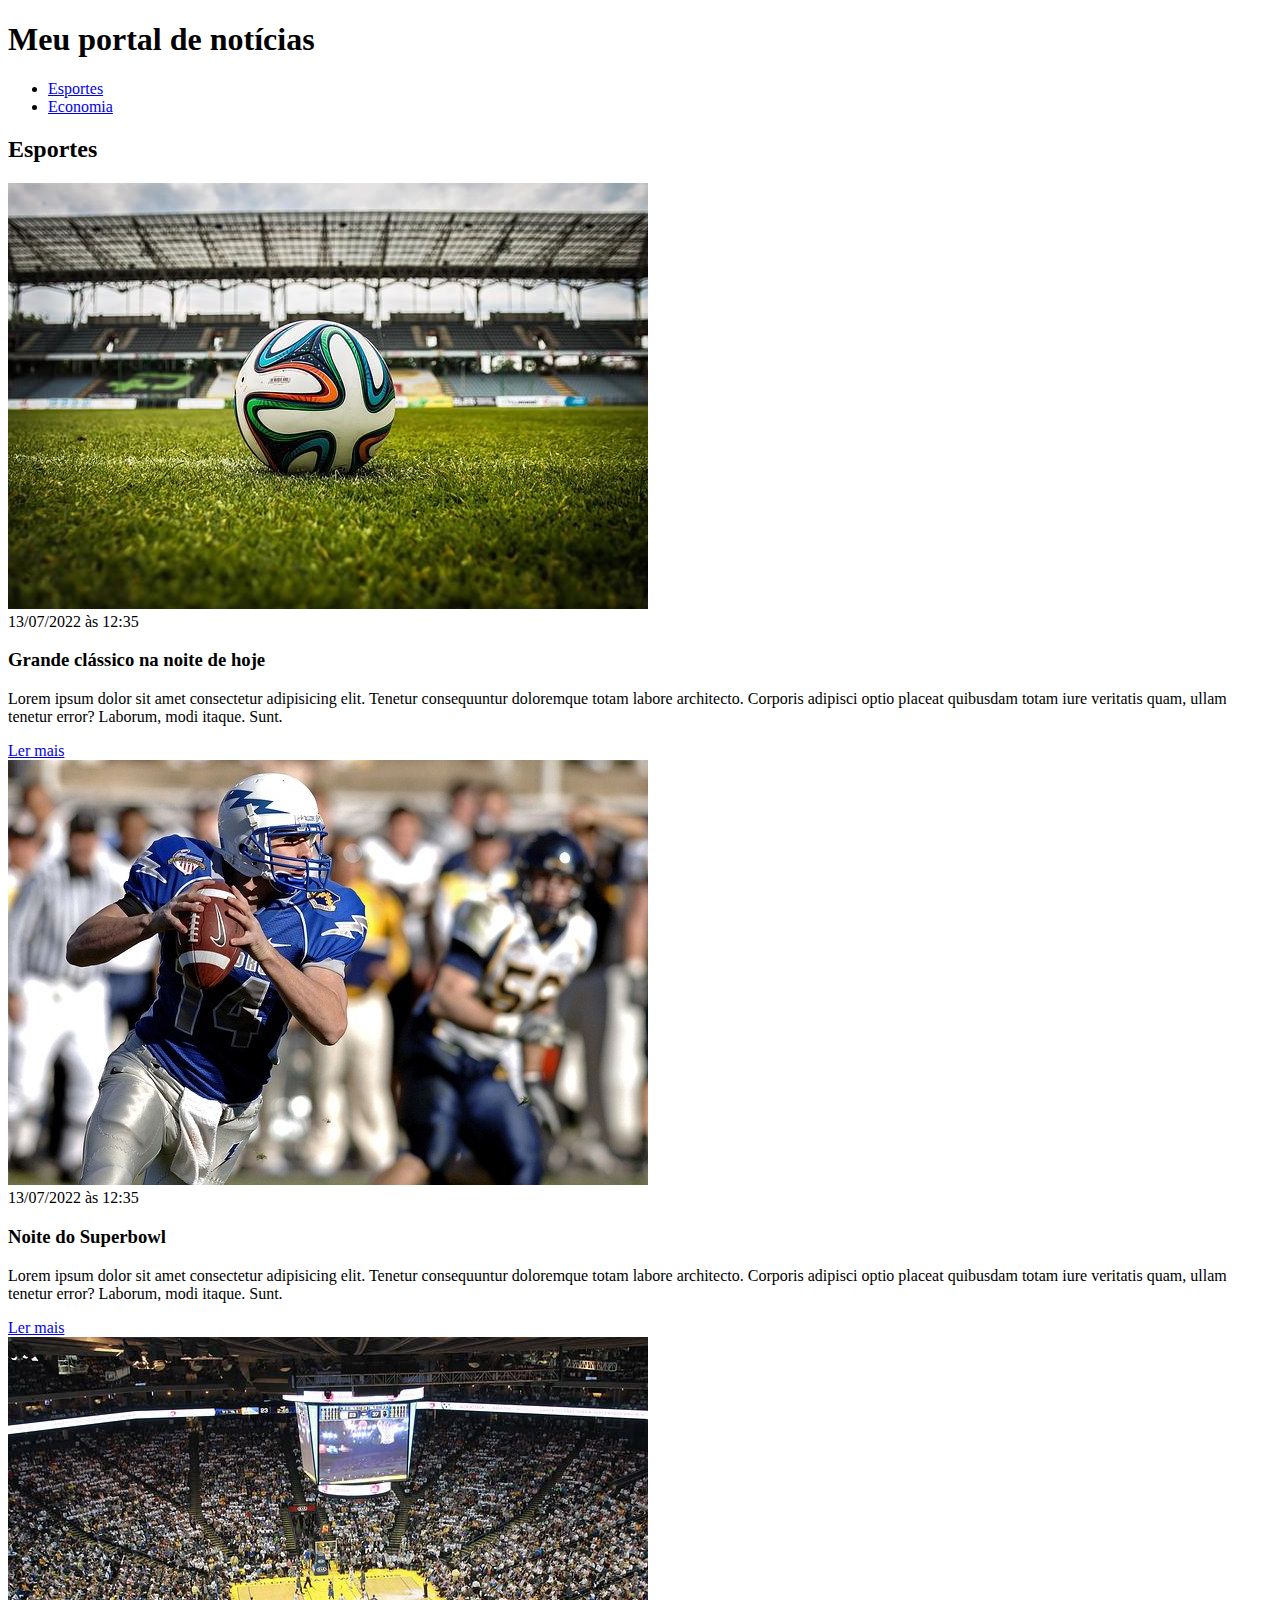
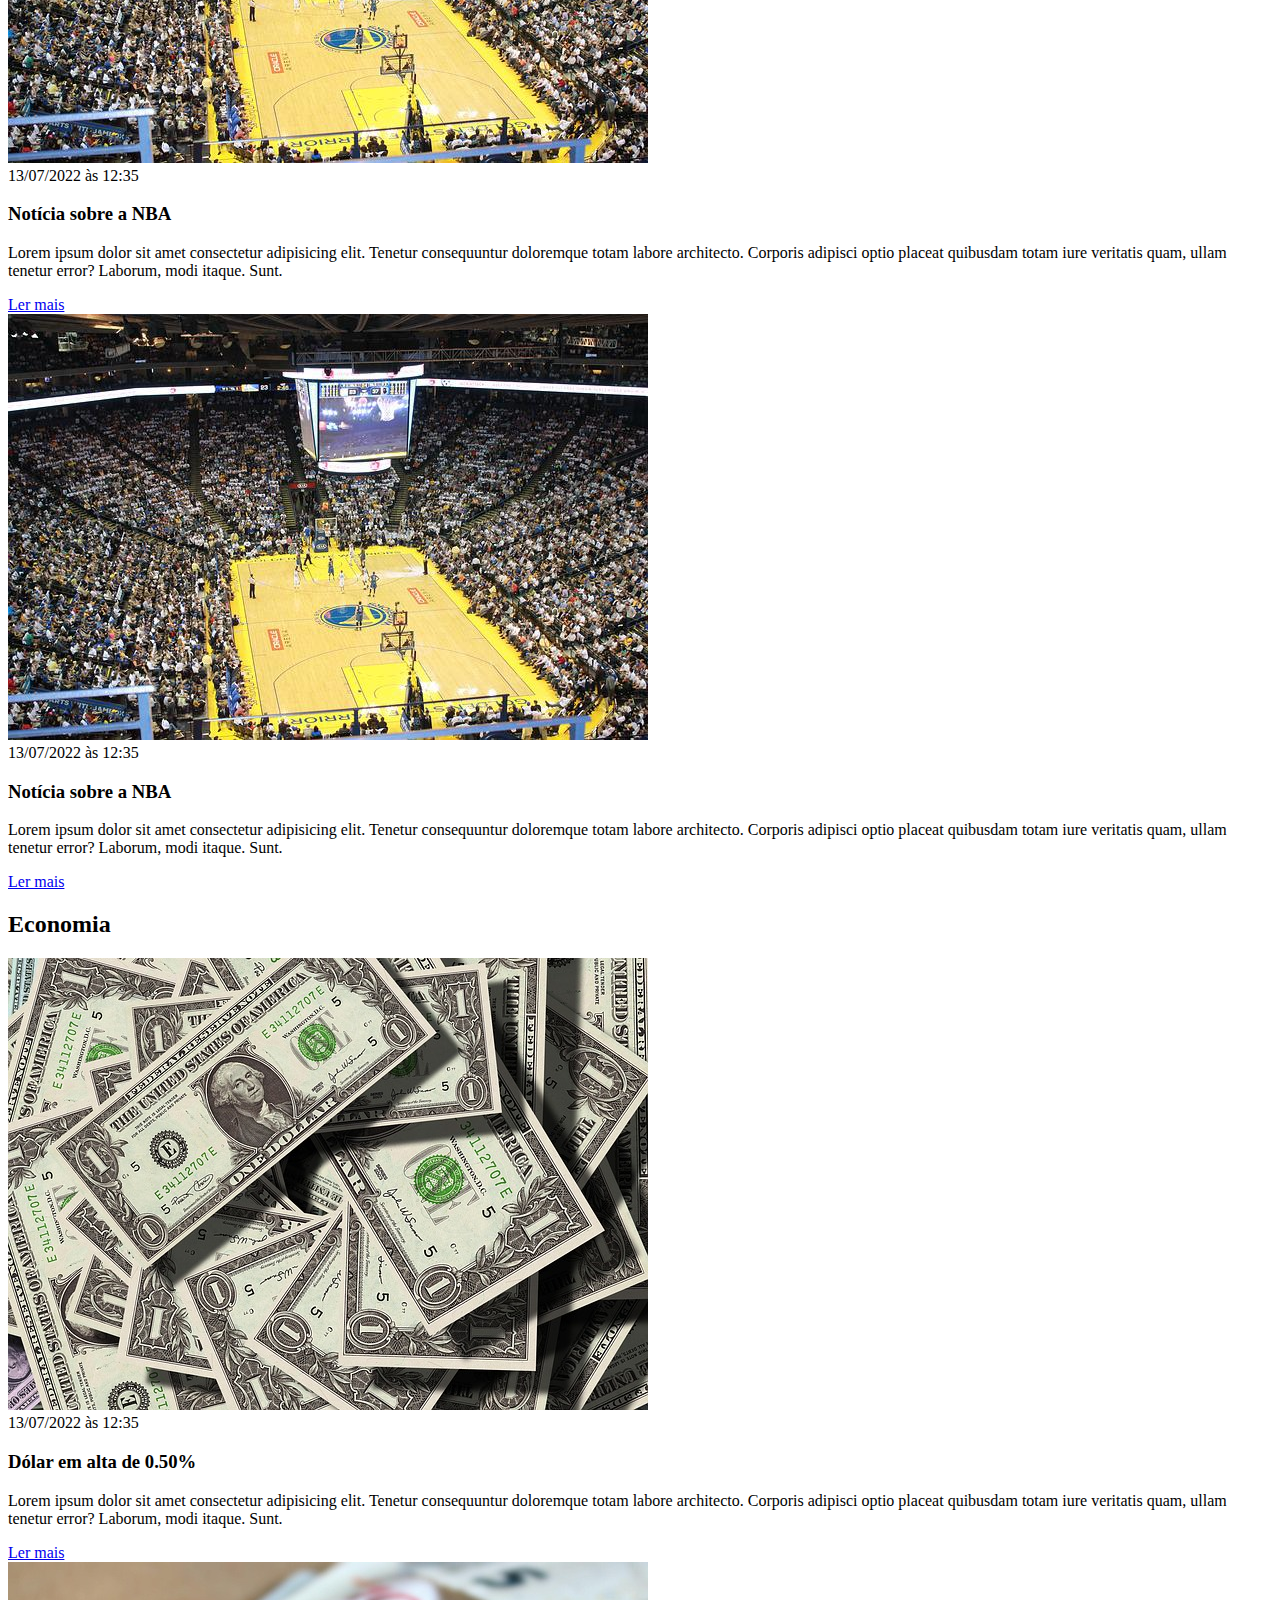
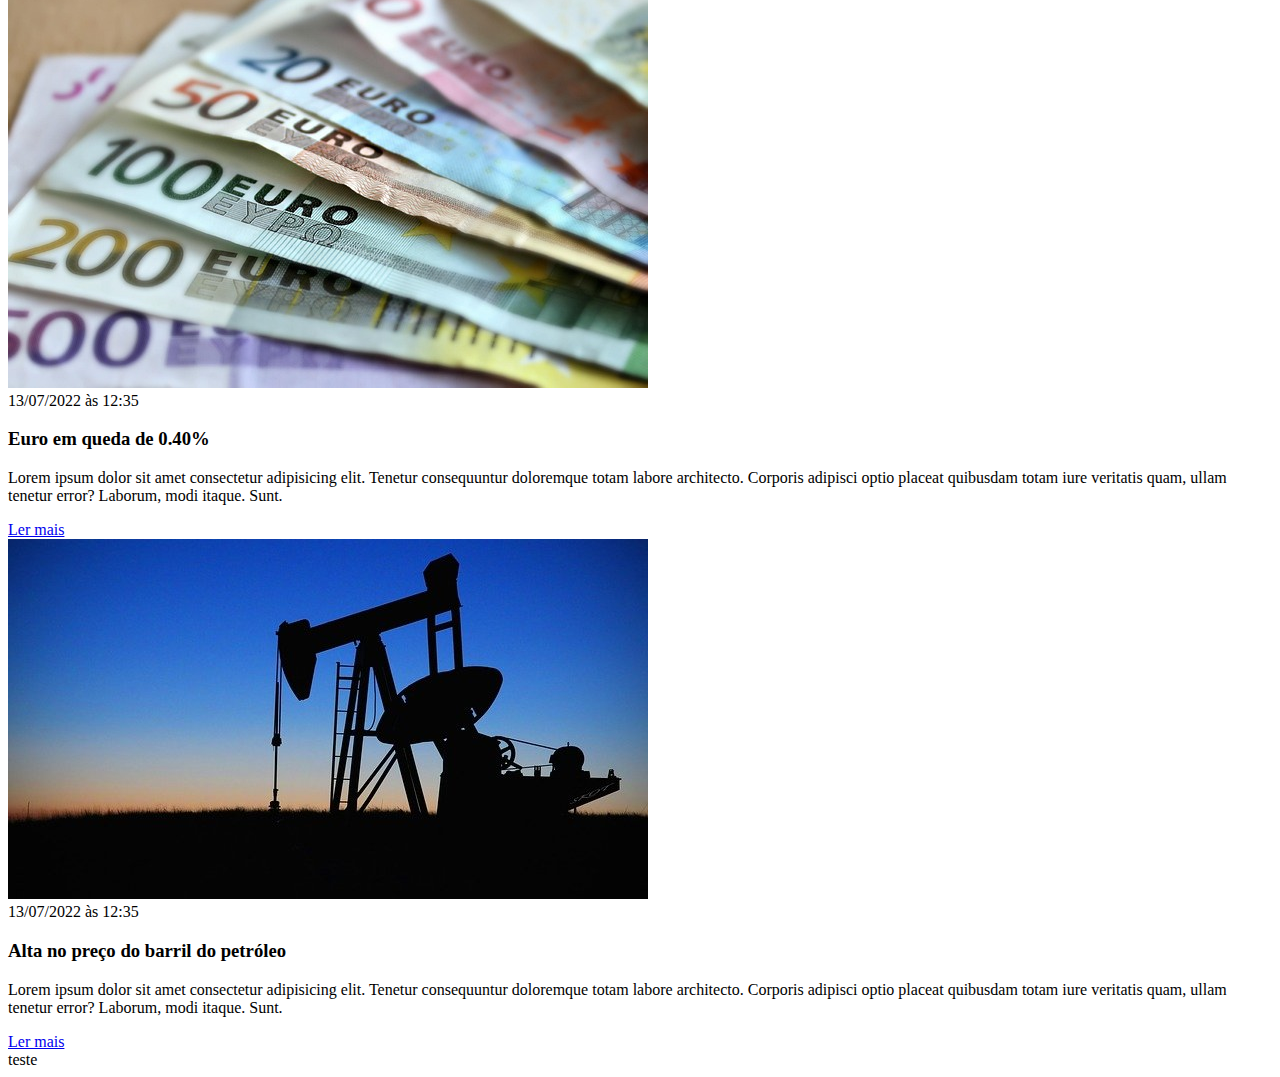
==== 2_layoutCss/index.html @ 83a975c3 "começo do projeto 2 da EBAC" ====
<!DOCTYPE html>
<html lang="pt-BR">
<head>
    <meta charset="UTF-8">
    <meta http-equiv="X-UA-Compatible" content="IE=edge">
    <meta name="viewport" content="width=device-width, initial-scale=1.0">
    <title>Meu portal de notícias</title>
    <link rel="stylesheet" href="./main.css" />
</head>
<body>
    <header>
        <h1>Meu portal de notícias</h1>
        <nav>
            <ul>
                <li>
                    <a href="#sports" title="Ir para a seção de esportes">Esportes</a>
                </li>
                <li>
                    <a href="#economy" title="Ir para a seção de notícias">Economia</a>
                </li>
            </ul>
        </nav>
    </header>
    <section>
        <h2>Esportes</h2>
        <article>
            <img src="./imagens/futebol.jpg" alt="Bola de futebol no gramado" />
            <header>
                <time>13/07/2022 às 12:35</time>
            </header>
            <h3>Grande clássico na noite de hoje</h3>
            <p>
                Lorem ipsum dolor sit amet consectetur adipisicing elit. Tenetur consequuntur doloremque totam labore architecto. Corporis adipisci optio placeat quibusdam totam iure veritatis quam, ullam tenetur error? Laborum, modi itaque. Sunt.
            </p>
            <a href="#" title="Leia a notícia completa">Ler mais</a>
        </article>
        <article>
            <img src="./imagens/futebol-americano.jpg" alt="Jogador de futebol americano correndo com a bola na mão" />
            <header>
                <time>13/07/2022 às 12:35</time>
            </header>
            <h3>Noite do Superbowl</h3>
            <p>
                Lorem ipsum dolor sit amet consectetur adipisicing elit. Tenetur consequuntur doloremque totam labore architecto. Corporis adipisci optio placeat quibusdam totam iure veritatis quam, ullam tenetur error? Laborum, modi itaque. Sunt.
            </p>
            <a href="#" title="Leia a notícia completa">Ler mais</a>
        </article>
        <article>
            <img src="./imagens/basquete.jpg" title="Vista aérea de uma quadra de basquete" />
            <header>
                <time>13/07/2022 às 12:35</time>
            </header>
            <h3>Notícia sobre a NBA</h3>
            <p>
                Lorem ipsum dolor sit amet consectetur adipisicing elit. Tenetur consequuntur doloremque totam labore architecto. Corporis adipisci optio placeat quibusdam totam iure veritatis quam, ullam tenetur error? Laborum, modi itaque. Sunt.
            </p>
            <a href="#" title="Leia a notícia completa">Ler mais</a>
        </article>
        <article>
            <img src="./imagens/basquete.jpg" title="Vista aérea de uma quadra de basquete" />
            <header>
                <time>13/07/2022 às 12:35</time>
            </header>
            <h3>Notícia sobre a NBA</h3>
            <p>
                Lorem ipsum dolor sit amet consectetur adipisicing elit. Tenetur consequuntur doloremque totam labore architecto. Corporis adipisci optio placeat quibusdam totam iure veritatis quam, ullam tenetur error? Laborum, modi itaque. Sunt.
            </p>
            <a href="#" title="Leia a notícia completa">Ler mais</a>
        </article>
    </section>
    <section>
        <h2>Economia</h2>
        <article>
            <img src="./imagens/dolares.jpg" alt="Muitos dólares" />
            <header>
                <time>13/07/2022 às 12:35</time>
            </header>
            <h3>Dólar em alta de 0.50%</h3>
            <p>
                Lorem ipsum dolor sit amet consectetur adipisicing elit. Tenetur consequuntur doloremque totam labore architecto. Corporis adipisci optio placeat quibusdam totam iure veritatis quam, ullam tenetur error? Laborum, modi itaque. Sunt.
            </p>
            <a href="#" title="Leia a notícia completa">Ler mais</a>
        </article>
        <article>
            <img src="./imagens/euro.jpg" alt="Várias notas de euro" />
            <header>
                <time>13/07/2022 às 12:35</time>
            </header>
            <h3>Euro em queda de 0.40%</h3>
            <p>
                Lorem ipsum dolor sit amet consectetur adipisicing elit. Tenetur consequuntur doloremque totam labore architecto. Corporis adipisci optio placeat quibusdam totam iure veritatis quam, ullam tenetur error? Laborum, modi itaque. Sunt.
            </p>
            <a href="#" title="Leia a notícia completa">Ler mais</a>
        </article>
        <article>
            <img src="./imagens/petroleo.jpg" alt="Extração de petróleo" />
            <header>
                <time>13/07/2022 às 12:35</time>
            </header>
            <h3>Alta no preço do barril do petróleo</h3>
            <p>
                Lorem ipsum dolor sit amet consectetur adipisicing elit. Tenetur consequuntur doloremque totam labore architecto. Corporis adipisci optio placeat quibusdam totam iure veritatis quam, ullam tenetur error? Laborum, modi itaque. Sunt.
            </p>
            <a href="#" title="Leia a notícia completa">Ler mais</a>
        </article>


        <div>teste</div>
    </section>
</body>
</html>
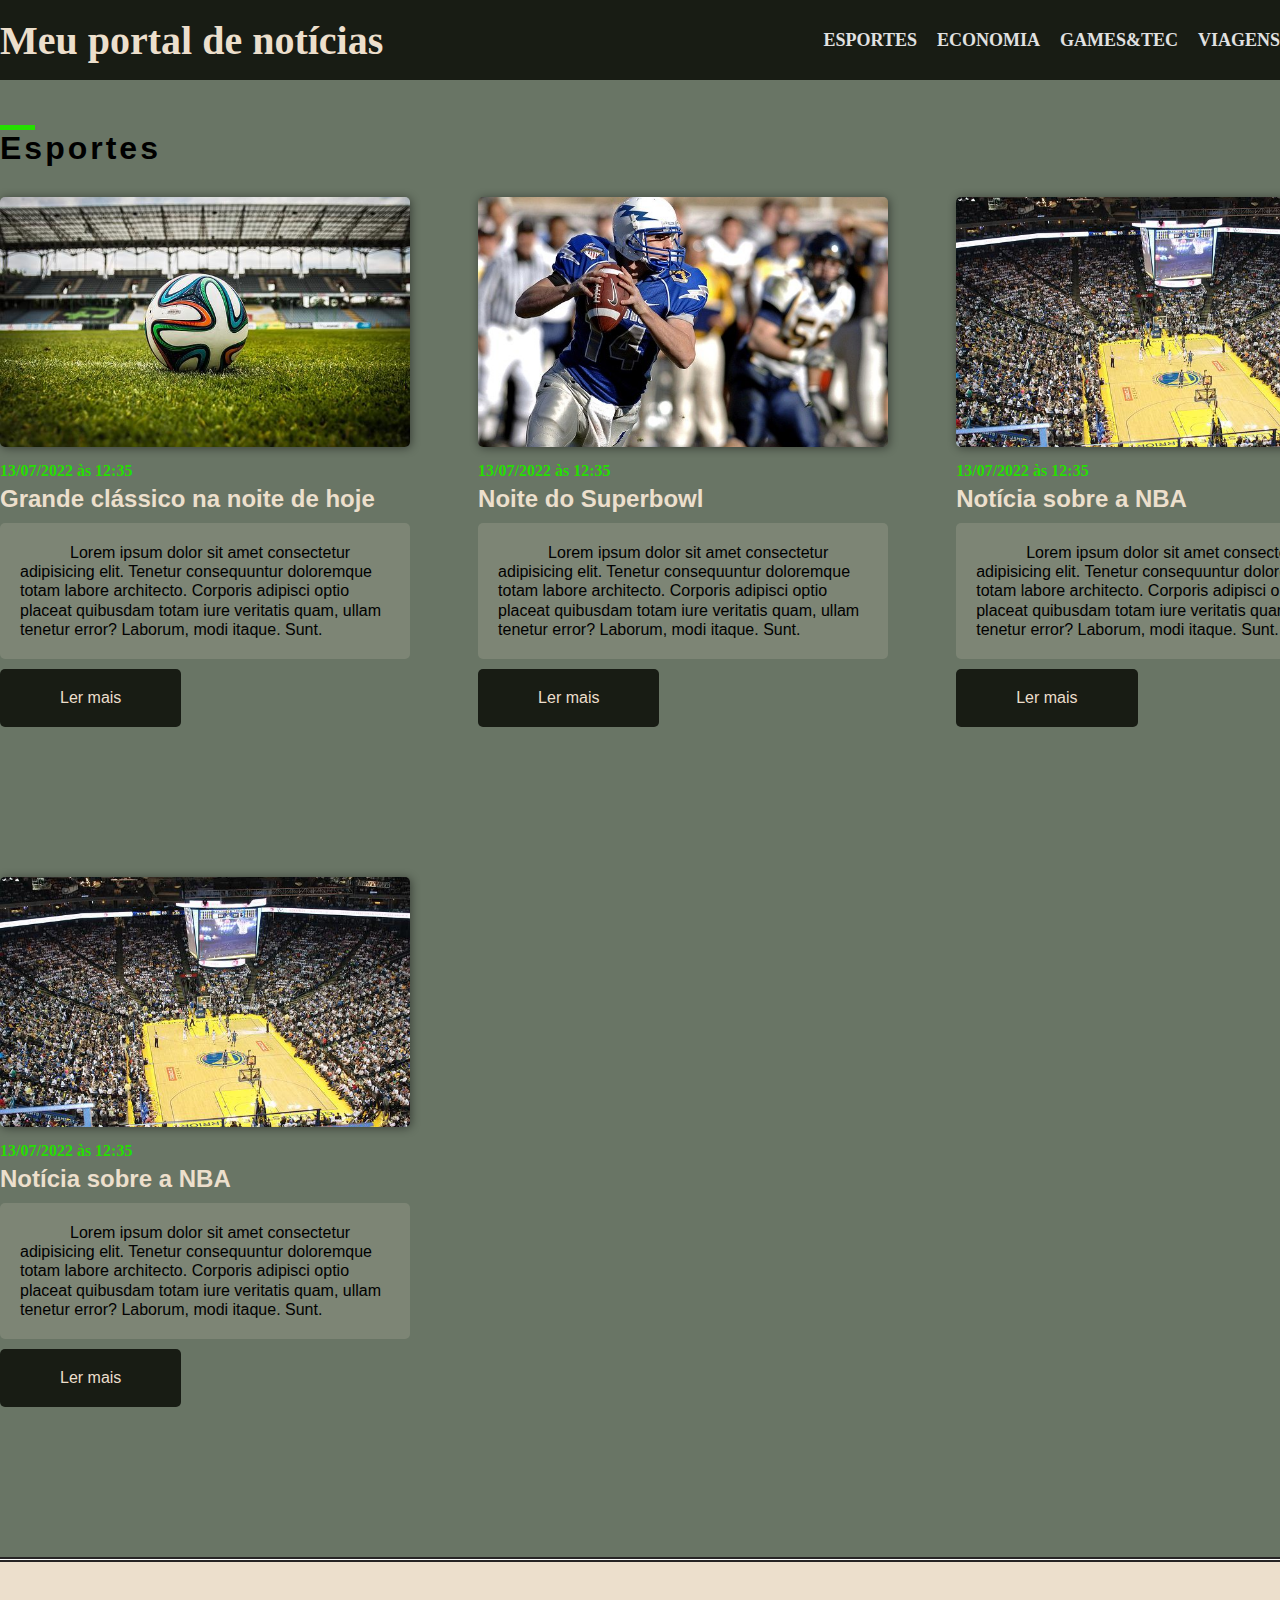
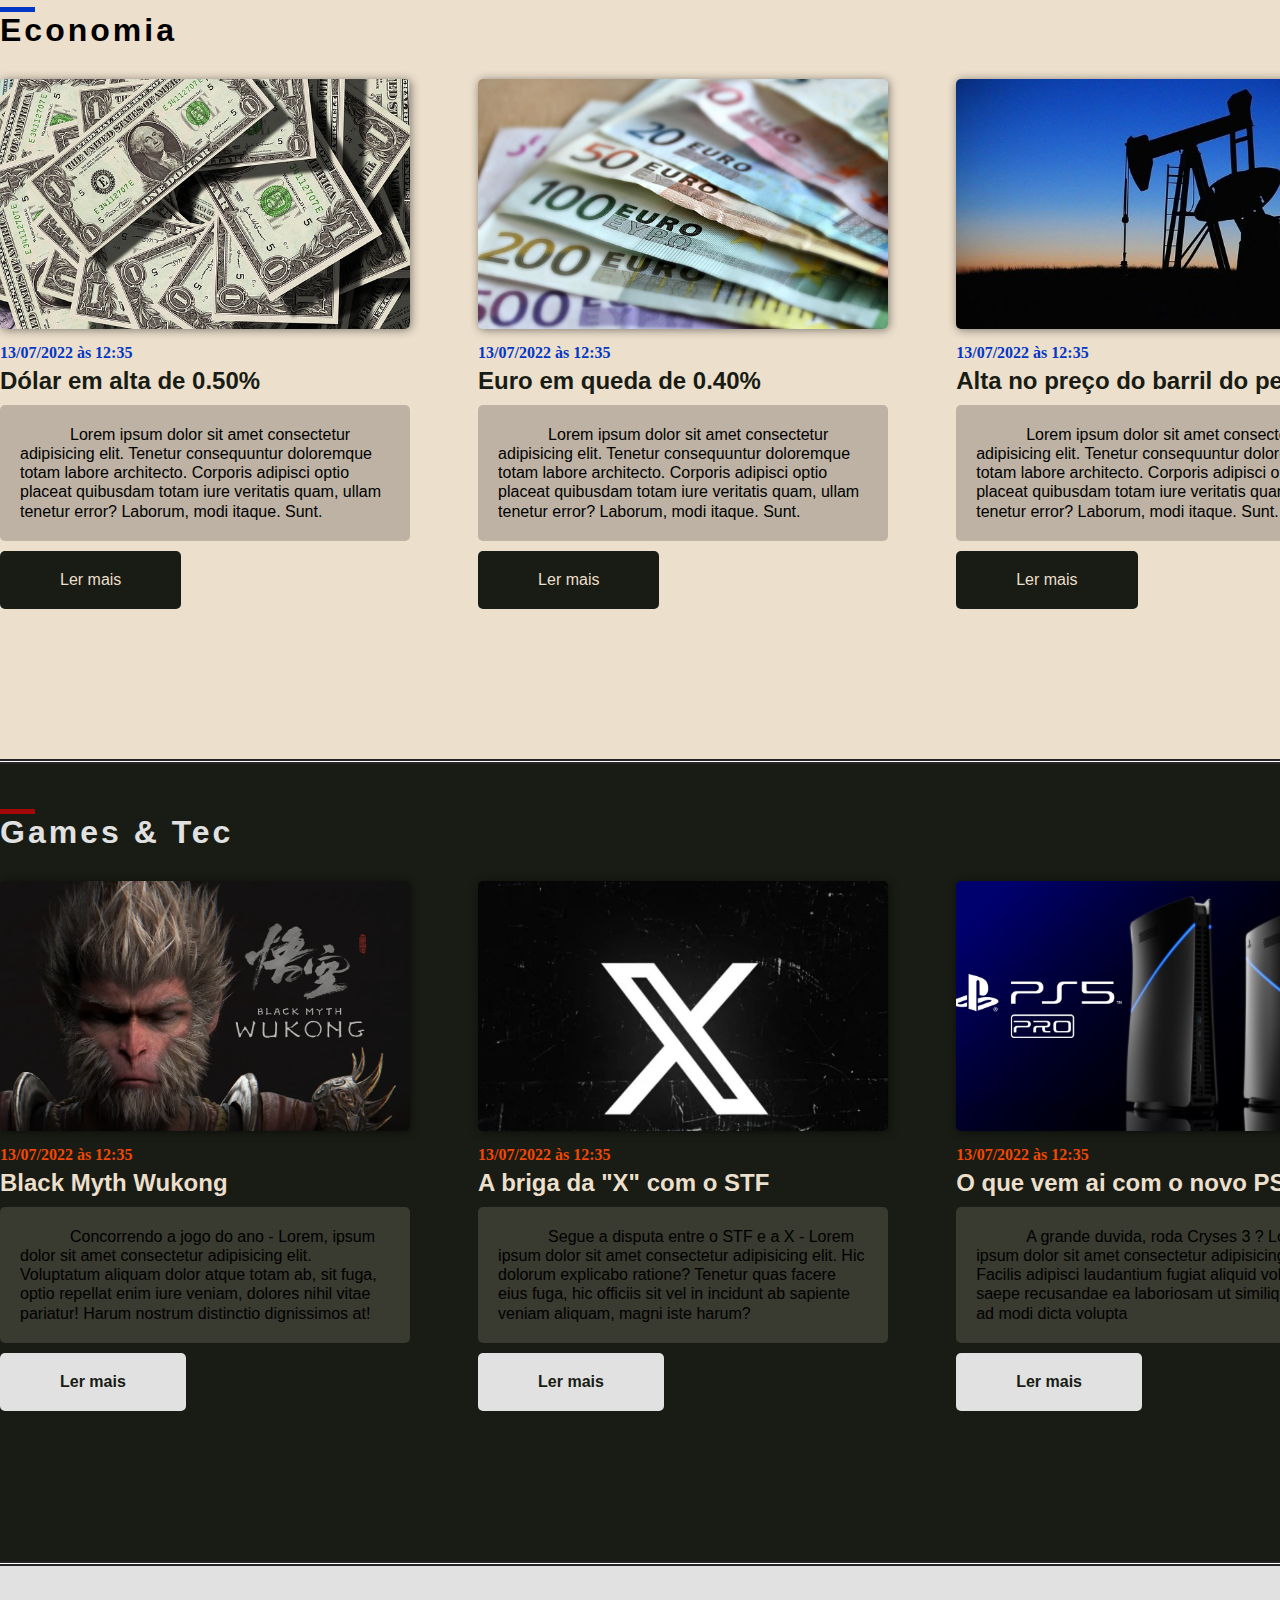
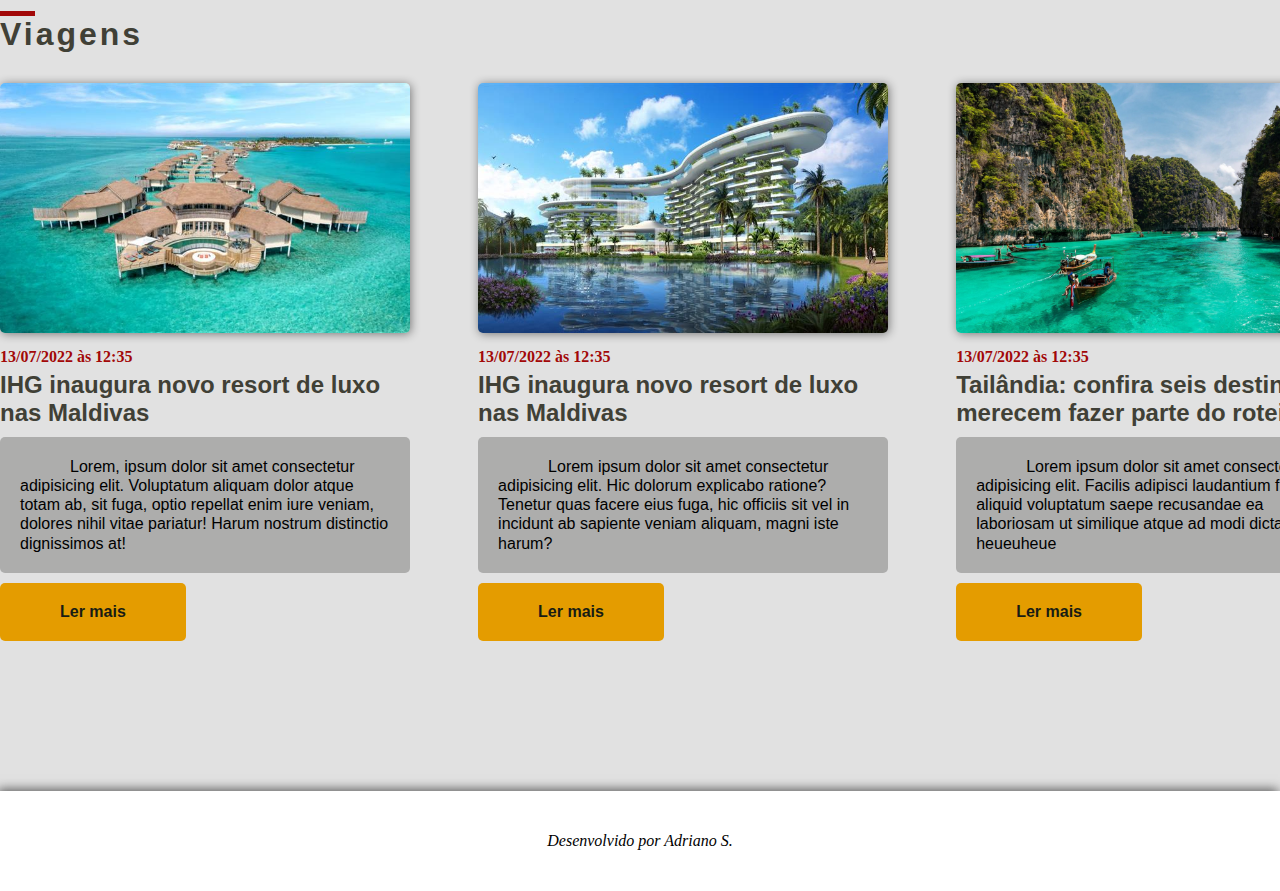
==== commit 319d1b32: "Feito o exercicio de criar um layout com cores e sections diferentes - ex: 2 EBAC" ====
--- a/2_layoutCss/index.html
+++ b/2_layoutCss/index.html
@@ -9,103 +9,206 @@
 </head>
 <body>
     <header>
-        <h1>Meu portal de notícias</h1>
-        <nav>
-            <ul>
-                <li>
-                    <a href="#sports" title="Ir para a seção de esportes">Esportes</a>
-                </li>
-                <li>
-                    <a href="#economy" title="Ir para a seção de notícias">Economia</a>
-                </li>
-            </ul>
-        </nav>
+        <div class="container header">
+            <h1>Meu portal de notícias</h1>
+            <nav>
+                <ul>
+                    <li>
+                        <a href="#esportes" title="Ir para a seção de esportes">Esportes</a>
+                    </li>
+                    <li>
+                        <a href="#economia" title="Ir para a seção de Economia">Economia</a>
+                    </li>
+                    <li>
+                        <a href="#games" title="Ir para a seção de Games e tecnologia">Games&Tec</a>
+                    </li>
+                    <li>
+                        <a href="#viagens" title="Ir para a seção de viagens">Viagens</a>
+                    </li>
+                </ul>
+            </nav>
+        </div>
     </header>
-    <section>
-        <h2>Esportes</h2>
-        <article>
-            <img src="./imagens/futebol.jpg" alt="Bola de futebol no gramado" />
-            <header>
-                <time>13/07/2022 às 12:35</time>
-            </header>
-            <h3>Grande clássico na noite de hoje</h3>
+
+
+    <section class="first-section" id="esportes">
+        <div class="containerSection">
+            <h2 class="titulo_da_section">Esportes</h2>
+            <div class="articles">
+                <article>
+                    <img src="./imagens/futebol.jpg" alt="Bola de futebol no gramado" />
+                    <header>
+                        <time>13/07/2022 às 12:35</time>
+                    </header>
+                    <h3>Grande clássico na noite de hoje</h3>
+                    <p>
+                        Lorem ipsum dolor sit amet consectetur adipisicing elit. Tenetur consequuntur doloremque totam labore architecto. Corporis adipisci optio placeat quibusdam totam iure veritatis quam, ullam tenetur error? Laborum, modi itaque. Sunt.
+                    </p>
+                    <a href="#" title="Leia a notícia completa">Ler mais</a>
+                </article>
+                <article>
+                    <img src="./imagens/futebol-americano.jpg" alt="Jogador de futebol americano correndo com a bola na mão" />
+                    <header>
+                        <time>13/07/2022 às 12:35</time>
+                    </header>
+                    <h3>Noite do Superbowl</h3>
+                    <p>
+                        Lorem ipsum dolor sit amet consectetur adipisicing elit. Tenetur consequuntur doloremque totam labore architecto. Corporis adipisci optio placeat quibusdam totam iure veritatis quam, ullam tenetur error? Laborum, modi itaque. Sunt.
+                    </p>
+                    <a href="#" title="Leia a notícia completa">Ler mais</a>
+                </article>
+                <article>
+                    <img src="./imagens/basquete.jpg" title="Vista aérea de uma quadra de basquete" />
+                    <header>
+                        <time>13/07/2022 às 12:35</time>
+                    </header>
+                    <h3>Notícia sobre a NBA</h3>
+                    <p>
+                        Lorem ipsum dolor sit amet consectetur adipisicing elit. Tenetur consequuntur doloremque totam labore architecto. Corporis adipisci optio placeat quibusdam totam iure veritatis quam, ullam tenetur error? Laborum, modi itaque. Sunt.
+                    </p>
+                    <a href="#" title="Leia a notícia completa">Ler mais</a>
+                </article>
+                <article>
+                    <img src="./imagens/basquete.jpg" title="Vista aérea de uma quadra de basquete" />
+                    <header>
+                        <time>13/07/2022 às 12:35</time>
+                    </header>
+                    <h3>Notícia sobre a NBA</h3>
+                    <p>
+                        Lorem ipsum dolor sit amet consectetur adipisicing elit. Tenetur consequuntur doloremque totam labore architecto. Corporis adipisci optio placeat quibusdam totam iure veritatis quam, ullam tenetur error? Laborum, modi itaque. Sunt.
+                    </p>
+                    <a href="#" title="Leia a notícia completa">Ler mais</a>
+                </article>
+            </div>
+        </div>
+    </section>
+
+    <div class="line"></div>
+
+    <section class="second-section" id="economia">
+        <div class="containerSection">
+            <h2 class="titulo_da_section detalhe-economia">Economia</h2>
+            <div class="articles">
+               <article>
+            <img src="./imagens/dolares.jpg" alt="Muitos dólares" />
+            <header>
+                <time>13/07/2022 às 12:35</time>
+            </header>
+            <h3>Dólar em alta de 0.50%</h3>
             <p>
                 Lorem ipsum dolor sit amet consectetur adipisicing elit. Tenetur consequuntur doloremque totam labore architecto. Corporis adipisci optio placeat quibusdam totam iure veritatis quam, ullam tenetur error? Laborum, modi itaque. Sunt.
             </p>
             <a href="#" title="Leia a notícia completa">Ler mais</a>
         </article>
         <article>
-            <img src="./imagens/futebol-americano.jpg" alt="Jogador de futebol americano correndo com a bola na mão" />
-            <header>
-                <time>13/07/2022 às 12:35</time>
-            </header>
-            <h3>Noite do Superbowl</h3>
+            <img src="./imagens/euro.jpg" alt="Várias notas de euro" />
+            <header>
+                <time>13/07/2022 às 12:35</time>
+            </header>
+            <h3>Euro em queda de 0.40%</h3>
             <p>
                 Lorem ipsum dolor sit amet consectetur adipisicing elit. Tenetur consequuntur doloremque totam labore architecto. Corporis adipisci optio placeat quibusdam totam iure veritatis quam, ullam tenetur error? Laborum, modi itaque. Sunt.
             </p>
             <a href="#" title="Leia a notícia completa">Ler mais</a>
         </article>
         <article>
-            <img src="./imagens/basquete.jpg" title="Vista aérea de uma quadra de basquete" />
-            <header>
-                <time>13/07/2022 às 12:35</time>
-            </header>
-            <h3>Notícia sobre a NBA</h3>
+            <img src="./imagens/petroleo.jpg" alt="Extração de petróleo" />
+            <header>
+                <time>13/07/2022 às 12:35</time>
+            </header>
+            <h3>Alta no preço do barril do petróleo</h3>
             <p>
                 Lorem ipsum dolor sit amet consectetur adipisicing elit. Tenetur consequuntur doloremque totam labore architecto. Corporis adipisci optio placeat quibusdam totam iure veritatis quam, ullam tenetur error? Laborum, modi itaque. Sunt.
             </p>
             <a href="#" title="Leia a notícia completa">Ler mais</a>
         </article>
-        <article>
-            <img src="./imagens/basquete.jpg" title="Vista aérea de uma quadra de basquete" />
-            <header>
-                <time>13/07/2022 às 12:35</time>
-            </header>
-            <h3>Notícia sobre a NBA</h3>
-            <p>
-                Lorem ipsum dolor sit amet consectetur adipisicing elit. Tenetur consequuntur doloremque totam labore architecto. Corporis adipisci optio placeat quibusdam totam iure veritatis quam, ullam tenetur error? Laborum, modi itaque. Sunt.
-            </p>
-            <a href="#" title="Leia a notícia completa">Ler mais</a>
-        </article>
-    </section>
-    <section>
-        <h2>Economia</h2>
-        <article>
-            <img src="./imagens/dolares.jpg" alt="Muitos dólares" />
-            <header>
-                <time>13/07/2022 às 12:35</time>
-            </header>
-            <h3>Dólar em alta de 0.50%</h3>
-            <p>
-                Lorem ipsum dolor sit amet consectetur adipisicing elit. Tenetur consequuntur doloremque totam labore architecto. Corporis adipisci optio placeat quibusdam totam iure veritatis quam, ullam tenetur error? Laborum, modi itaque. Sunt.
-            </p>
-            <a href="#" title="Leia a notícia completa">Ler mais</a>
-        </article>
-        <article>
-            <img src="./imagens/euro.jpg" alt="Várias notas de euro" />
-            <header>
-                <time>13/07/2022 às 12:35</time>
-            </header>
-            <h3>Euro em queda de 0.40%</h3>
-            <p>
-                Lorem ipsum dolor sit amet consectetur adipisicing elit. Tenetur consequuntur doloremque totam labore architecto. Corporis adipisci optio placeat quibusdam totam iure veritatis quam, ullam tenetur error? Laborum, modi itaque. Sunt.
-            </p>
-            <a href="#" title="Leia a notícia completa">Ler mais</a>
-        </article>
-        <article>
-            <img src="./imagens/petroleo.jpg" alt="Extração de petróleo" />
-            <header>
-                <time>13/07/2022 às 12:35</time>
-            </header>
-            <h3>Alta no preço do barril do petróleo</h3>
-            <p>
-                Lorem ipsum dolor sit amet consectetur adipisicing elit. Tenetur consequuntur doloremque totam labore architecto. Corporis adipisci optio placeat quibusdam totam iure veritatis quam, ullam tenetur error? Laborum, modi itaque. Sunt.
-            </p>
-            <a href="#" title="Leia a notícia completa">Ler mais</a>
-        </article>
-
-
-        <div>teste</div>
-    </section>
+            </div>
+        </div>
+    </section>
+    
+
+    <div class="line"></div>
+
+
+    <section class="thirt-section" id="games">
+        <div class="containerSection">
+            <h2 class="titulo_da_section detalhe-game">Games & Tec</h2>
+            <div class="articles">
+               <article>
+            <img src="./imagens/macacoBMW.webp" alt="Jogo do Black Myth Wukong" />
+            <header>
+                <time>13/07/2022 às 12:35</time>
+            </header>
+            <h3>Black Myth Wukong</h3>
+            <p>
+                Concorrendo a jogo do ano - Lorem, ipsum dolor sit amet consectetur adipisicing elit. Voluptatum aliquam dolor atque totam ab, sit fuga, optio repellat enim iure veniam, dolores nihil vitae pariatur! Harum nostrum distinctio dignissimos at!            </p>
+            <a href="#" title="Leia a notícia completa">Ler mais</a>
+        </article>
+        <article>
+            <img src="./imagens/tt.webp" alt="Logo do X" />
+            <header>
+                <time>13/07/2022 às 12:35</time>
+            </header>
+            <h3>A briga da "X" com o STF</h3>
+            <p>
+                Segue a disputa entre o STF e a X - Lorem ipsum dolor sit amet consectetur adipisicing elit. Hic dolorum explicabo ratione? Tenetur quas facere eius fuga, hic officiis sit vel in incidunt ab sapiente veniam aliquam, magni iste harum?               </p>
+            <a href="#" title="Leia a notícia completa">Ler mais</a>
+        </article>
+        <article>
+            <img src="./imagens/ps5.jpg" alt="Ps5 pro Foto" />
+            <header>
+                <time>13/07/2022 às 12:35</time>
+            </header>
+            <h3>O que vem ai com o novo PS5 PRO</h3>
+            <p>
+                A grande duvida, roda Cryses 3 ? Lorem ipsum dolor sit amet consectetur adipisicing elit. Facilis adipisci laudantium fugiat aliquid voluptatum saepe recusandae ea laboriosam ut similique atque ad modi dicta volupta            </p>
+            <a href="#" title="Leia a notícia completa">Ler mais</a>
+        </article>
+            </div>
+        </div>
+    </section>
+
+    <div class="line"></div>
+
+    <section class="four-section" id="viagens">
+        <div class="containerSection">
+            <h2 class="titulo_da_section detalhe-game">Viagens</h2>
+            <div class="articles">
+               <article>
+            <img src="./imagens/viagem1.jpg" alt="Maldivas" />
+            <header>
+                <time>13/07/2022 às 12:35</time>
+            </header>
+            <h3>IHG inaugura novo resort de luxo nas Maldivas</h3>
+            <p>
+                Lorem, ipsum dolor sit amet consectetur adipisicing elit. Voluptatum aliquam dolor atque totam ab, sit fuga, optio repellat enim iure veniam, dolores nihil vitae pariatur! Harum nostrum distinctio dignissimos at!            </p>
+            <a href="#" title="Leia a notícia completa">Ler mais</a>
+        </article>
+        <article>
+            <img src="./imagens/viagem2.jpg" alt="IHG inaugura novo resort de luxo nas Maldivas" />
+            <header>
+                <time>13/07/2022 às 12:35</time>
+            </header>
+            <h3>IHG inaugura novo resort de luxo nas Maldivas</h3>
+            <p>
+                Lorem ipsum dolor sit amet consectetur adipisicing elit. Hic dolorum explicabo ratione? Tenetur quas facere eius fuga, hic officiis sit vel in incidunt ab sapiente veniam aliquam, magni iste harum?               </p>
+            <a href="#" title="Leia a notícia completa">Ler mais</a>
+        </article>
+        <article>
+            <img src="./imagens/viagem3.jpg" alt="Tailândia: confira seis destinos que merecem fazer parte do roteiro" />
+            <header>
+                <time>13/07/2022 às 12:35</time>
+            </header>
+            <h3>Tailândia: confira seis destinos que merecem fazer parte do roteiro</h3>
+            <p>
+               Lorem ipsum dolor sit amet consectetur adipisicing elit. Facilis adipisci laudantium fugiat aliquid voluptatum saepe recusandae ea laboriosam ut similique atque ad modi dicta volupta   heueuheue         </p>
+            <a href="#" title="Leia a notícia completa">Ler mais</a>
+        </article>
+            </div>
+        </div>
+    </section>
+
+    <footer><span>Desenvolvido por Adriano S.</span></footer>
+    
 </body>
 </html>--- a/2_layoutCss/main.css
+++ b/2_layoutCss/main.css
@@ -0,0 +1,301 @@
+* {
+    margin: 0px;
+    padding: 0px;
+    box-sizing: border-box;
+}
+
+/*
+
+*/
+
+.container {
+    max-width: 1366px;
+    margin: 0 auto;
+    height: inherit;
+}
+
+body > header  {
+    background-color: #181C14;
+    color: #ECDFCC;
+    height: 80px;
+  
+}
+
+/**/
+
+.first-section {
+    background-color: #697565;
+}
+
+
+.header {
+    display: flex;
+    align-items: center;
+    justify-content: space-between;
+}
+
+header h1 {
+    font-size: 2.5rem;
+}
+
+header ul {
+    display: flex;
+    gap: 20px;
+    list-style-type: none;
+}
+
+header a {
+    font-size: 18px;
+    color: #e1e1e1;
+    text-decoration: none;
+    font-family: inherit;
+    font-weight: 800;
+    cursor: pointer;
+    position: relative;
+    border: none;
+    background: none;
+    text-transform: uppercase;
+    transition-timing-function: cubic-bezier(0.25, 0.8, 0.25, 1);
+    transition-duration: 400ms;
+    transition-property: color;
+}
+
+header a:focus,
+header a:hover {
+  color: #fff;
+}
+
+header a:focus:after,
+header a:hover:after {
+  width: 100%;
+  left: 0%;
+}
+
+header a:after {
+    content: "";
+    pointer-events: none;
+    bottom: -2px;
+    left: 50%;
+    position: absolute;
+    width: 0%;
+    height: 2px;
+    background-color: #fff;
+    transition-timing-function: cubic-bezier(0.25, 0.8, 0.25, 1);
+    transition-duration: 400ms;
+    transition-property: width, left;
+  }
+
+.titulo_da_section {
+    margin-bottom: 30px;
+    font-size: 2rem;
+    font-family: sans-serif;
+    position: relative;
+    letter-spacing: 3px;
+}
+
+.titulo_da_section::before {
+    content: " ";
+    position: absolute;
+    height: 5px;
+    width: 35px;
+    top: -5px;
+    background-color: rgb(37, 223, 0);
+}
+
+.containerSection {
+    width: 1366px;
+    margin: 0 auto;
+    padding-top: 50px;
+}
+
+article {
+    margin-bottom: 150px;
+}
+
+article a {
+    color: #ECDFCC;
+    padding: 20px 60px;
+    background-color: #181C14;
+    display: inline-block;
+    margin-top: 10px;
+    text-decoration: none;
+    border-radius: 5px;
+    font-family: sans-serif;
+}
+
+article a:hover {
+    background-color: #0b0d0a;
+    transition: .5s;
+}
+
+.articles {
+    display: flex;
+    justify-content: space-between;
+    flex-wrap: wrap;
+}
+
+.articles article {
+    width: 30%;
+}
+
+.articles img {
+    width: 100%;
+    height: 250px;
+    object-fit: cover;
+    display: block;
+    border-radius: 5px;
+    margin-bottom: 15px;
+    box-shadow: 1px 1px 10px rgba(0, 0, 0, 0.472);
+}
+
+time {
+    display: block;
+    margin-bottom: 5px;
+    color: rgb(37, 223, 0);
+    font-weight: bold;
+}
+
+h3 {
+    font-size: 1.5rem;
+    font-family: sans-serif;
+    color: #ECDFCC;
+    font-weight: bolder;
+    margin-bottom: 10px;
+}
+
+article p {
+    text-indent: 50px;
+    padding-top: 15px;
+    line-height: 1.2;
+    font-family: sans-serif;
+    font-weight: 500;
+    background-color: #ecdfcc28;
+    padding: 20px;
+    border-radius: 5px;
+}
+
+
+.line {
+    display: block;
+    height: 5px;
+    display: flex;
+    align-items: center;
+    border-top: 2px solid rgb(38, 36, 36);
+    border-bottom: 2px solid rgb(38, 36, 36);
+}
+
+
+
+/*segunda section*/
+
+
+.second-section {
+    background-color: #ECDFCC;
+}
+
+.second-section p {
+    background-color: #1d1c193a;
+}
+
+.second-section time {
+  color:  rgb(3, 55, 197);
+  font-weight: bold;
+}
+
+.second-section h3 {
+    color: #181C14;
+}
+
+
+.detalhe-economia::before {
+    content: " ";
+    position: absolute;
+    height: 5px;
+    width: 35px;
+    top: -5px;
+    background-color: rgb(3, 55, 197);
+}
+
+
+
+/*terceira section*/
+
+.thirt-section {
+    background-color: #181C14;
+}
+
+.thirt-section h2 {
+    color: #e1e1e1;
+}
+
+.thirt-section a {
+    background-color: #e1e1e1;
+    color: #181C14;
+    font-weight: bold;
+}
+
+.thirt-section time {
+    color: rgb(243, 71, 3);
+    font-weight: bold;
+}
+
+.detalhe-game::before {
+    content: " ";
+    position: absolute;
+    height: 5px;
+    width: 35px;
+    top: -5px;
+    background-color: rgb(243, 71, 3);
+}
+
+
+/*quarta section */
+
+.four-section {
+    background-color: #e1e1e1;
+}
+
+.four-section h2 {
+    color: #404036;
+}
+
+.four-section h3 {
+    color: #404036;
+}
+
+.four-section p {
+    background-color: #0b0d0a3e;
+}
+
+.four-section a {
+    background-color: #e49c00;
+    color: #181C14;
+    font-weight: bold;
+}
+
+.four-section time {
+    color: #a20808;
+    font-weight: bold;
+}
+
+.detalhe-game::before {
+    content: " ";
+    position: absolute;
+    height: 5px;
+    width: 35px;
+    top: -5px;
+    background-color: #a20808;
+}
+
+
+footer {
+    display: flex;
+    height: 100px;box-shadow: -2px -2px 10px rgba(0, 0, 0, 0.587);
+    justify-content: center;
+    align-items: center;
+    font-style: italic;
+}
+
+footer span {
+
+}